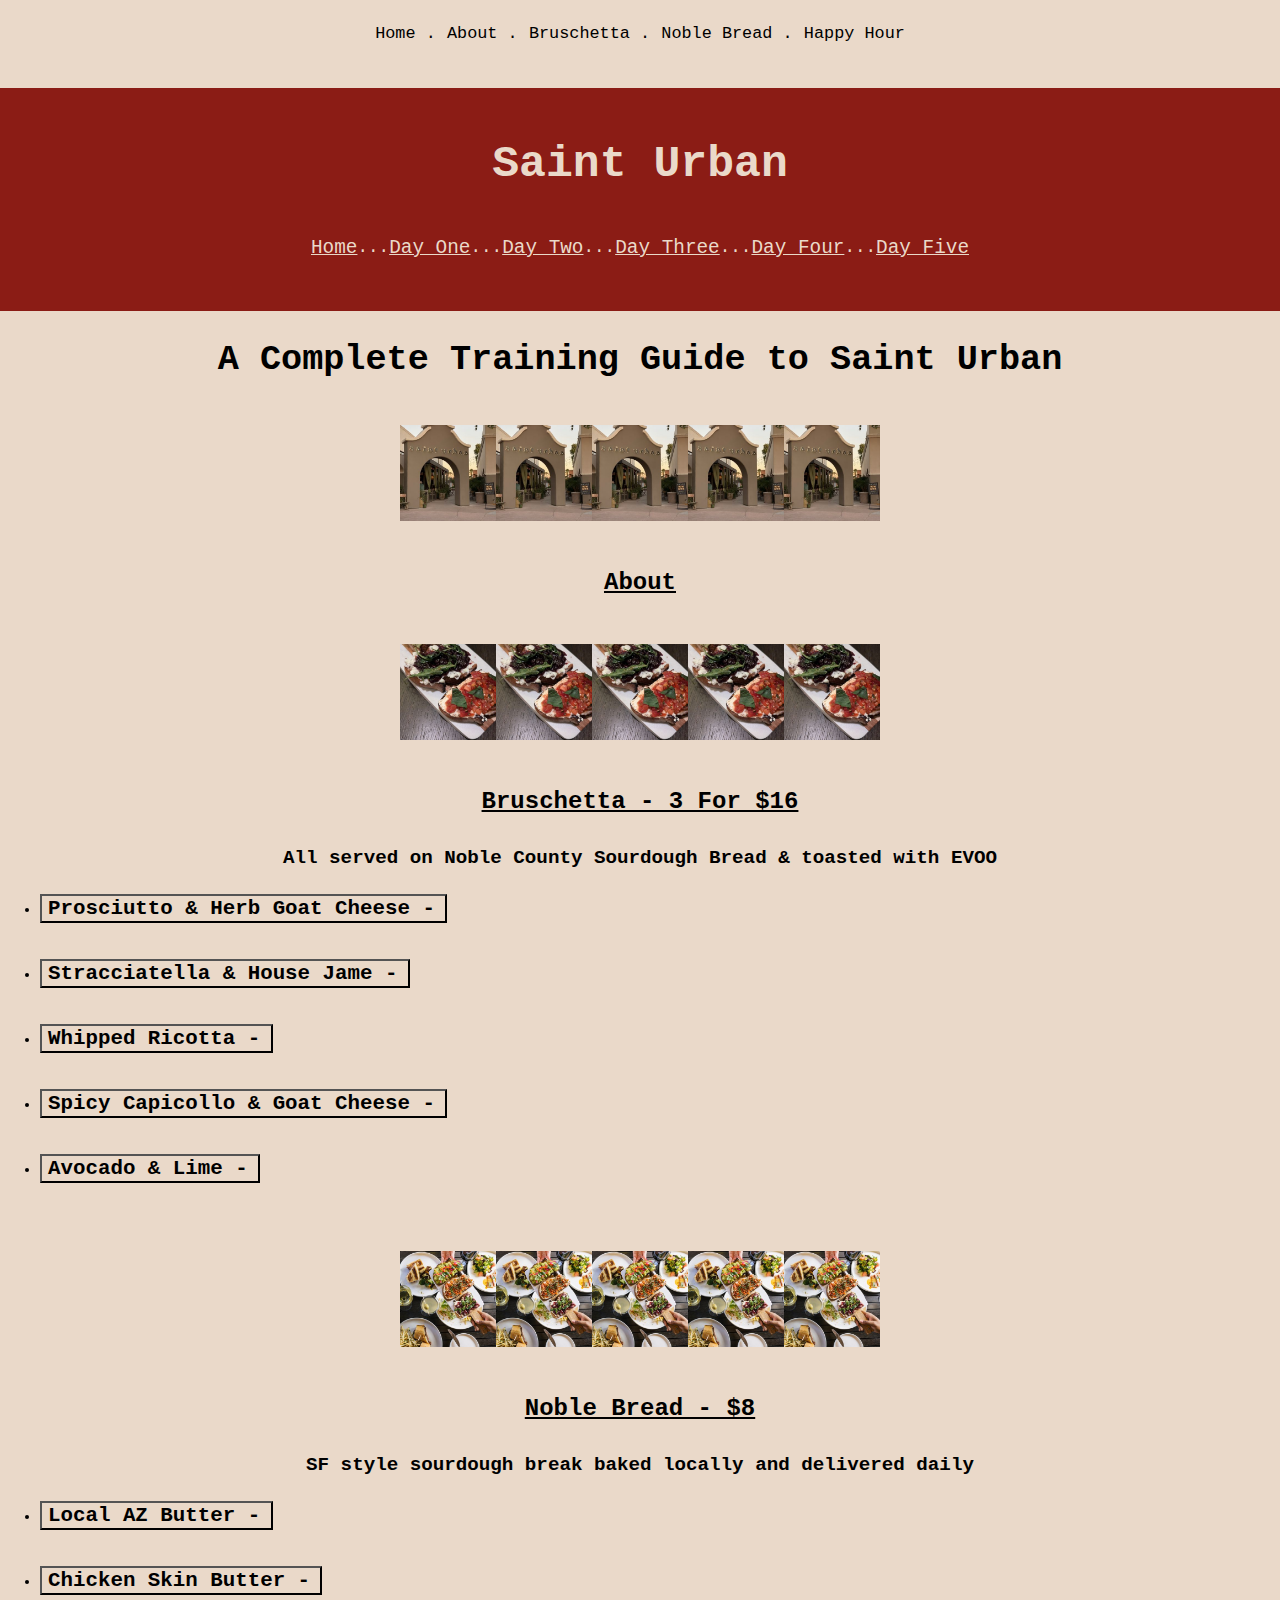
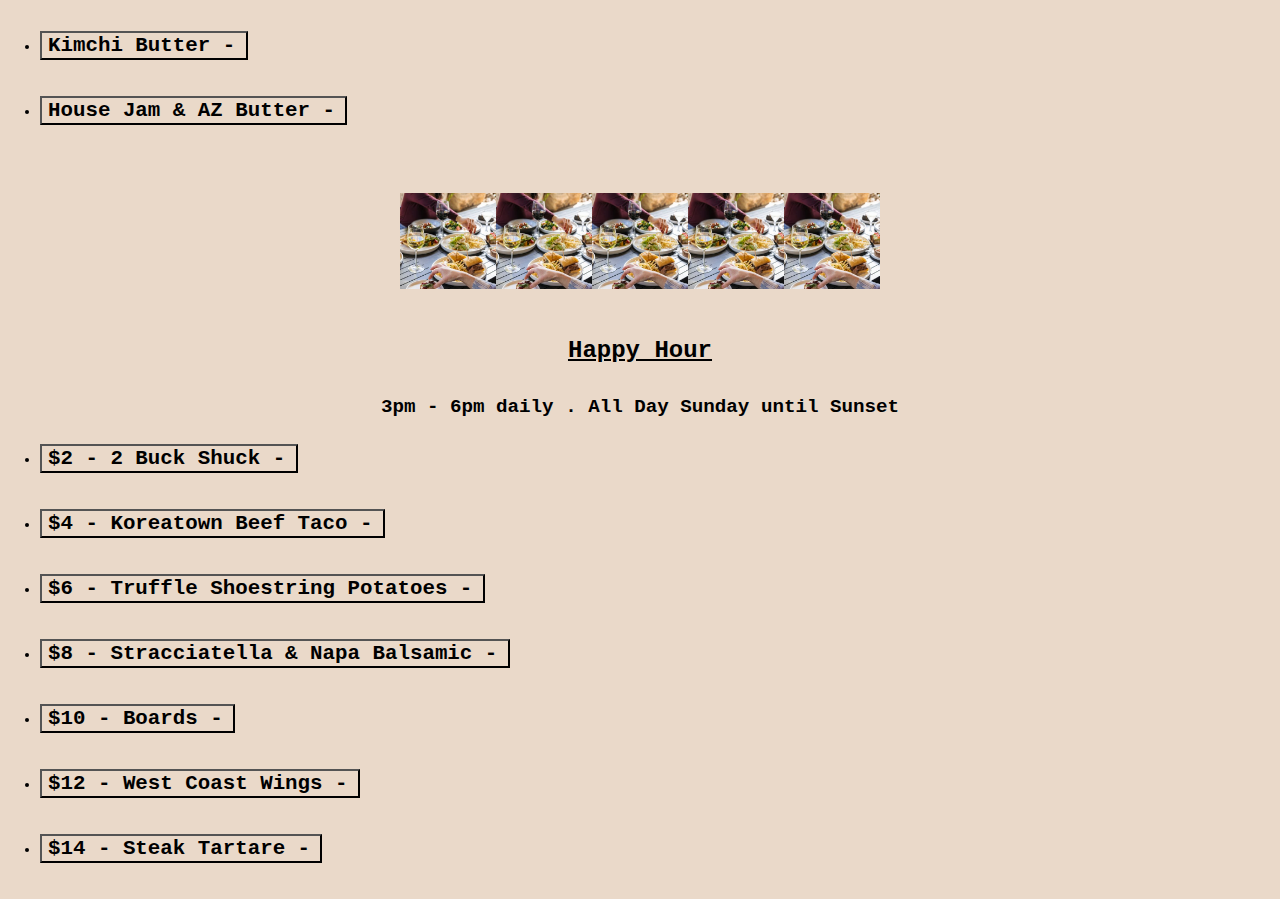
==== index.html @ 7152aa98 "(:" ====
<!DOCTYPE html>
<html lang="en">
  <head>
    <meta charset="utf-8">
    <meta name="viewport" content="width=device-width, initial-scale=1.0">
    <link rel="stylesheet" href="styles.css">
    <link rel="images" href="images/Outside.jpg">
    <title>Saint Urban</title>
  </head>
  <body style="position: absolute; top: 0; left: 0; right: 0; bottom: 0; padding: 0; margin: 0; background-color: #EAD9C9;">
    <nav id="links">
      <h3>
      <a class="link" href="#header">Home . </a>
      <a class="link" href="#about-container">About . </a>
      <a class="link" href="#bruschetta-container">Bruschetta . </a>
      <a class="link" href="#bread-container">Noble Bread . </a>
      <a class="link" href="#happyhour-container">Happy Hour</a>
    </h3>
    </nav>
    <header id="header">
      <h1>Saint Urban</h1><br>
      <nav id="navbar">
        <a href="index.html">Home </a>   ...   <a href="DayOne.html">Day One</a>   ...   <a href="DayTwo.html">Day Two</a>   ...   <a href="DayThree.html">Day Three</a>   ...   <a href="DayFour.html">Day Four</a>   ...   <a href="DayFive.html">Day Five</a>
      </nav>
    </header>
    <main>
      <h2>A Complete Training Guide to Saint Urban</h2>
      <div class="material-container">
          <div class="section-container" id="about-container">
            <div class="img-container"><img src="images/Outside.jpg"><img src="images/Outside.jpg"><img src="images/Outside.jpg"><img src="images/Outside.jpg"><img src="images/Outside.jpg"></div>
            <h4>About</h4>
            
            </div>
            <div class="section-container" id="bruschetta-container">
            <div class="img-container"><img src="images/food7.jpg"><img src="images/food7.jpg"><img src="images/food7.jpg"><img src="images/food7.jpg"><img src="images/food7.jpg"></div>
              <h4>Bruschetta - 3 For $16</h4>
            <h4 id="h4-description">All served on Noble County Sourdough Bread & toasted with EVOO</h4>
              <ul>
                <li><button class="title">Prosciutto & Herb Goat Cheese - </button><br><br><div style="display: none" class="description"><em>Peppadew Pepper Topper . EVOO . Sea Salt</em></div></li><br>
                <li><button class="title">Stracciatella & House Jame - </button><br><br><div style="display: none" class="description"><em>West Coast Vin Dressed Arugula . Sea Salt</em></div></li><br>
                <li><button class="title">Whipped Ricotta - </button><br><br><div style="display: none" class="description"><em>Macerated Tomatoes . Torn Basil . Evoo . Sea Salt . Pepper</em></div></li><br>
                <li><button class="title">Spicy Capicollo & Goat Cheese - </button><br><br><div style="display: none" class="description"><em>Marinated Olives . Pickled Red Bell Peppers, Carrots, Celery, Cauliflower & Fresno Peppers</em></div></li><br>
                <li><button class="title">Avocado & Lime - </button></button><br><br><div style="display: none" class="description"><em>Garlic Aioli . Pickled Red Onion . Cilantro . Fresno Peppers</em></div></li><br>
              </ul>
              </div>
            <div class="section-container" id="bread-container">
            <div class="img-container"><img src="images/food6.jpg"><img src="images/food6.jpg"><img src="images/food6.jpg"><img src="images/food6.jpg"><img src="images/food6.jpg"></div>
              <h4>Noble Bread - $8</h4>
            <h4 id="h4-description">SF style sourdough break baked locally and delivered daily</h4>
              <ul>
                <li><button class="title">Local AZ Butter - </button><br><br><div style="display: none" class="description"><em>Shamrock Farms Butter</em></div></li><br>
                <li><button class="title">Chicken Skin Butter - </button><br><br><div style="display: none" class="description"><em>Crispy Chicken Skin . Chicken Base . AZ Butter</em></div></li><br>
                <li><button class="title">Kimchi Butter - </button><br><br><div style="display: none" class="description"><em>Fermented Cabbage . AZ Butter</em></div></li><br>
                <li><button class="title">House Jam & AZ Butter - </button><br><br><div style="display: none" class="description"><em>Tart Cherry & Napa Balsamic Jam</em></div></li><br>
              </ul>
              </div>
            <div class="section-container" id="happyhour-container">
            <div class="img-container"><img src="images/food2.jpg"><img src="images/food2.jpg"><img src="images/food2.jpg"><img src="images/food2.jpg"><img src="images/food2.jpg"></div>
              <h4>Happy Hour</h4>
            <h4 id="h4-description">3pm - 6pm daily . All Day Sunday until Sunset</h4>
              <ul>
                <li><button class="title">$2 - 2 Buck Shuck - </button><br><br><div style="display: none" class="description"><em>West coast varietals served with horseradish cocktail sauce</em></div></li><br>
                <li><button class="title">$4 - Koreatown Beef Taco - </button><br><br><div style="display: none" class="description"><em>1 crispy shell taco filled with beef short rib, kimchi, chili-garlic aioli, scallions & sesame seeds</em></div></li><br>
                <li><button class="title">$6 - Truffle Shoestring Potatoes - </button><br><br><div style="display: none" class="description"><em>Crispy shoestring french fries tossed in truffle oil and pecorino, garnished with chives</em></div></li><br>
                <li><button class="title">$8 - Stracciatella & Napa Balsamic - </button><br><br><div style="display: none" class="description"><em>Soft, stringy cheese made from fresh mozzarlla surrounded by blistered and macerated tomatoes and toast points</em></div></li><br>
                <li><button class="title">$10 - Boards - </button><br><br><div style="display: none" class="description"><em>Select charcuterie & cheese or bruschetta</em></div></li><br>
                <li><button class="title">$12 - West Coast Wings - </button><br><br><div style="display: none" class="description"><em>1.5 lbs of paddles and drums, baked & fried, tossed in kimchi butter & vinegar, garnished with honey & chives</em></div></li><br>
                <li><button class="title">$14 - Steak Tartare - </button><br><br><div style="display: none" class="description"><em>Diced filet mignon mixed with worcestershire, dijon & shallots, topped with raw egg yolk, served with house relish & toast points</em></div></li><br>
              </ul> 
            </div>
          </div>
      </div>
    </main>

  </body>
  <script src="script.js"></script>
</html>
---- styles.css ----
:root {
  --beige: #EAD9C9;
  --maroon: #8B1C15;
  --forest: #6C8C6E;
}

* {
  scroll-behavior: smooth;
  font-family: courier new;
  cursor: default;
  background-color: var(--beige);
}

header {
  padding-top: 6.8em;
}

img {
  height: 6em;
}

.img-container {
  width: auto;
  align-items: center;
  justify-content: center;
  display: flex;
  flex-wrap: wrap;
  margin: 0 auto;
  padding-top: 1em;
  padding-bottom: 1em;
}

header,
h1 {
  display: flex;
  justify-content: center;
  align-items: center;
  text-align: center;
  flex-wrap: wrap;
  flex-direction: column;
  background-color: var(--maroon);
  color: var(--beige);
}

#navbar, a {
  padding-bottom: 1.4em;
  display: flex;
  justify-content: center;
  text-align: center;
  flex-wrap: wrap;
  background-color: var(--maroon);
  color: var(--beige);
  font-size: 1.1em;
}

h1 {
  font-size: 2.8em;
  font-weight: bolder;
}

h2 {
  font-weight: bolder;
  font-size: 2.2em;
  text-align: center;
}

#links {
  display: flex;
  justify-content: center;
  align-items: center;
  text-align: center;
  position: fixed;
  width: 100%;
  padding-top: 0.2em;
  padding-bottom: 0.2em;
}

#links a {
  display: inline-flex;
  justify-content: center;
  align-items: center;
  flex-wrap: wrap;
  background-color: var(--beige);
  color: black;
  font-size: 0.9em;
  width: fit-content;
  text-decoration: none;
  font-weight: lighter;
}

h4 {
  text-decoration: underline;
  text-align: center;
  font-size: 1.5em;
}

#h4-description {
  text-decoration: none;
  font-size: 1.2em;
}

h5 {
  font-size: 1.4em;
  text-indent: 1em;
}

button {
  font-size: 1.3em;
  font-weight: bold;
  padding-right: 0.5em;
}

.description {
  font-size: 1.1em;
  font-weight: bold;
  
}




















/* 
#picture {
  width: 15em;
  max-width: 100%;
  height: auto;
  border-radius: 50%;
  margin-right: 3em;
  margin-left: 3em;
  left: 0;
  display: block;
  padding-top: 7em;
  padding-bottom: 1em;
}

@media (max-width: 1200px) {
  #picture {
    width: 12em;
    margin-right: 2em;
    margin-left: 2em;
    margin-top: 5em;
  }
}

@media (max-width: 800px) {
  #picture {
    width: 75%;
    height: auto;
    border-radius: 10px;
    margin-right: 1.8em;
    margin-left: 1.8em;
    
  }

  #profile-picture {
    display: flex;
    align-items: center;
    justify-content: center;
    text-align: center;
    flex-direction: column;
}
}

@media (max-width: 600px) {
  #profile-picture {
    width: 75%;
    height: auto;
    display: flex; 
    align-items: center;
    justify-content: center;
    text-align: center;
    flex-direction: column;
  }
 */
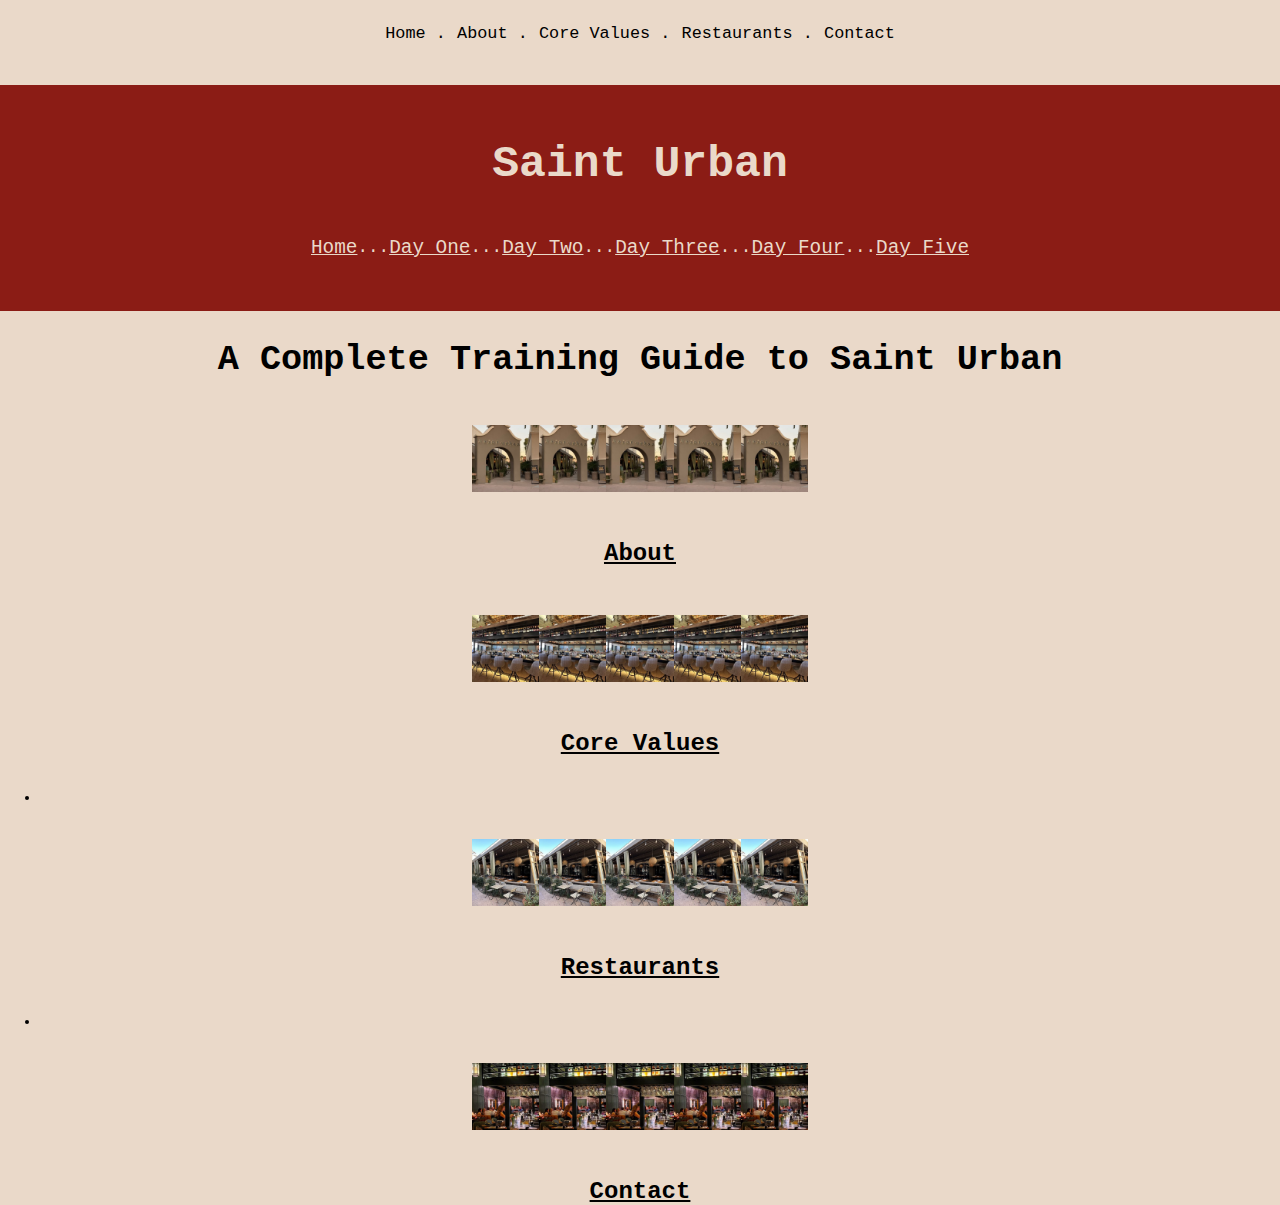
==== commit 5cfd0f75: "1/26 done for the nighttt" ====
--- a/index.html
+++ b/index.html
@@ -4,7 +4,6 @@
     <meta charset="utf-8">
     <meta name="viewport" content="width=device-width, initial-scale=1.0">
     <link rel="stylesheet" href="styles.css">
-    <link rel="images" href="images/Outside.jpg">
     <title>Saint Urban</title>
   </head>
   <body style="position: absolute; top: 0; left: 0; right: 0; bottom: 0; padding: 0; margin: 0; background-color: #EAD9C9;">
@@ -12,9 +11,9 @@
       <h3>
       <a class="link" href="#header">Home . </a>
       <a class="link" href="#about-container">About . </a>
-      <a class="link" href="#bruschetta-container">Bruschetta . </a>
-      <a class="link" href="#bread-container">Noble Bread . </a>
-      <a class="link" href="#happyhour-container">Happy Hour</a>
+      <a class="link" href="#values-container">Core Values . </a>
+      <a class="link" href="#restaurants-container">Restaurants . </a>
+      <a class="link" href="#contact-container">Contact</a>
     </h3>
     </nav>
     <header id="header">
@@ -31,42 +30,27 @@
             <h4>About</h4>
             
             </div>
-            <div class="section-container" id="bruschetta-container">
-            <div class="img-container"><img src="images/food7.jpg"><img src="images/food7.jpg"><img src="images/food7.jpg"><img src="images/food7.jpg"><img src="images/food7.jpg"></div>
-              <h4>Bruschetta - 3 For $16</h4>
-            <h4 id="h4-description">All served on Noble County Sourdough Bread & toasted with EVOO</h4>
+            <div class="section-container" id="values-container">
+            <div class="img-container"><img src="images/inside3.jpg"><img src="images/inside3.jpg"><img src="images/inside3.jpg"><img src="images/inside3.jpg"><img src="images/inside3.jpg"></div>
+              <h4>Core Values</h4>
               <ul>
-                <li><button class="title">Prosciutto & Herb Goat Cheese - </button><br><br><div style="display: none" class="description"><em>Peppadew Pepper Topper . EVOO . Sea Salt</em></div></li><br>
-                <li><button class="title">Stracciatella & House Jame - </button><br><br><div style="display: none" class="description"><em>West Coast Vin Dressed Arugula . Sea Salt</em></div></li><br>
-                <li><button class="title">Whipped Ricotta - </button><br><br><div style="display: none" class="description"><em>Macerated Tomatoes . Torn Basil . Evoo . Sea Salt . Pepper</em></div></li><br>
-                <li><button class="title">Spicy Capicollo & Goat Cheese - </button><br><br><div style="display: none" class="description"><em>Marinated Olives . Pickled Red Bell Peppers, Carrots, Celery, Cauliflower & Fresno Peppers</em></div></li><br>
-                <li><button class="title">Avocado & Lime - </button></button><br><br><div style="display: none" class="description"><em>Garlic Aioli . Pickled Red Onion . Cilantro . Fresno Peppers</em></div></li><br>
+                <li></li>
               </ul>
               </div>
-            <div class="section-container" id="bread-container">
-            <div class="img-container"><img src="images/food6.jpg"><img src="images/food6.jpg"><img src="images/food6.jpg"><img src="images/food6.jpg"><img src="images/food6.jpg"></div>
-              <h4>Noble Bread - $8</h4>
-            <h4 id="h4-description">SF style sourdough break baked locally and delivered daily</h4>
-              <ul>
-                <li><button class="title">Local AZ Butter - </button><br><br><div style="display: none" class="description"><em>Shamrock Farms Butter</em></div></li><br>
-                <li><button class="title">Chicken Skin Butter - </button><br><br><div style="display: none" class="description"><em>Crispy Chicken Skin . Chicken Base . AZ Butter</em></div></li><br>
-                <li><button class="title">Kimchi Butter - </button><br><br><div style="display: none" class="description"><em>Fermented Cabbage . AZ Butter</em></div></li><br>
-                <li><button class="title">House Jam & AZ Butter - </button><br><br><div style="display: none" class="description"><em>Tart Cherry & Napa Balsamic Jam</em></div></li><br>
-              </ul>
+            <div class="section-container" id="restaurants-container">
+            <div class="img-container"><img src="images/outside2.jpg"><img src="images/outside2.jpg"><img src="images/outside2.jpg"><img src="images/outside2.jpg"><img src="images/outside2.jpg"></div>
+              <h4>Restaurants</h4>
+                <ul>
+                  <li></li>
+                  
+                </ul>
               </div>
-            <div class="section-container" id="happyhour-container">
-            <div class="img-container"><img src="images/food2.jpg"><img src="images/food2.jpg"><img src="images/food2.jpg"><img src="images/food2.jpg"><img src="images/food2.jpg"></div>
-              <h4>Happy Hour</h4>
-            <h4 id="h4-description">3pm - 6pm daily . All Day Sunday until Sunset</h4>
-              <ul>
-                <li><button class="title">$2 - 2 Buck Shuck - </button><br><br><div style="display: none" class="description"><em>West coast varietals served with horseradish cocktail sauce</em></div></li><br>
-                <li><button class="title">$4 - Koreatown Beef Taco - </button><br><br><div style="display: none" class="description"><em>1 crispy shell taco filled with beef short rib, kimchi, chili-garlic aioli, scallions & sesame seeds</em></div></li><br>
-                <li><button class="title">$6 - Truffle Shoestring Potatoes - </button><br><br><div style="display: none" class="description"><em>Crispy shoestring french fries tossed in truffle oil and pecorino, garnished with chives</em></div></li><br>
-                <li><button class="title">$8 - Stracciatella & Napa Balsamic - </button><br><br><div style="display: none" class="description"><em>Soft, stringy cheese made from fresh mozzarlla surrounded by blistered and macerated tomatoes and toast points</em></div></li><br>
-                <li><button class="title">$10 - Boards - </button><br><br><div style="display: none" class="description"><em>Select charcuterie & cheese or bruschetta</em></div></li><br>
-                <li><button class="title">$12 - West Coast Wings - </button><br><br><div style="display: none" class="description"><em>1.5 lbs of paddles and drums, baked & fried, tossed in kimchi butter & vinegar, garnished with honey & chives</em></div></li><br>
-                <li><button class="title">$14 - Steak Tartare - </button><br><br><div style="display: none" class="description"><em>Diced filet mignon mixed with worcestershire, dijon & shallots, topped with raw egg yolk, served with house relish & toast points</em></div></li><br>
-              </ul> 
+            <div class="section-container" id="contact-container">
+            <div class="img-container"><img src="images/inside2.jpg"><img src="images/inside2.jpg"><img src="images/inside2.jpg"><img src="images/inside2.jpg"><img src="images/inside2.jpg"></div>
+              <h4>Contact</h4>
+                <address>
+
+                </address>
             </div>
           </div>
       </div>
--- a/styles.css
+++ b/styles.css
@@ -6,7 +6,7 @@
 
 * {
   scroll-behavior: smooth;
-  font-family: courier new;
+  font-family: "Courier New", Courier, monospace;
   cursor: default;
   background-color: var(--beige);
 }
@@ -17,6 +17,13 @@
 
 img {
   height: 6em;
+}
+
+a:hover,
+button:hover,
+#links a:hover {
+  cursor: pointer;
+  color: var(--forest);
 }
 
 .img-container {
@@ -72,7 +79,7 @@
   position: fixed;
   width: 100%;
   padding-top: 0.2em;
-  padding-bottom: 0.2em;
+  padding-bottom: -0.2em;
 }
 
 #links a {
@@ -81,11 +88,11 @@
   align-items: center;
   flex-wrap: wrap;
   background-color: var(--beige);
-  color: black;
   font-size: 0.9em;
   width: fit-content;
   text-decoration: none;
   font-weight: lighter;
+  color: black;
 }
 
 h4 {
@@ -112,79 +119,25 @@
 
 .description {
   font-size: 1.1em;
-  font-weight: bold;
-  
+  font-weight: bold;  
 }
 
 
-
-
-
-
-
-
-
-
-
-
-
-
-
-
-
-
-
-
-/* 
-#picture {
-  width: 15em;
-  max-width: 100%;
-  height: auto;
-  border-radius: 50%;
-  margin-right: 3em;
-  margin-left: 3em;
-  left: 0;
-  display: block;
-  padding-top: 7em;
-  padding-bottom: 1em;
-}
-
-@media (max-width: 1200px) {
-  #picture {
-    width: 12em;
-    margin-right: 2em;
-    margin-left: 2em;
-    margin-top: 5em;
+@media (max-width: 1600px) {
+  img {
+    height: 4.2em;
   }
 }
 
-@media (max-width: 800px) {
-  #picture {
-    width: 75%;
-    height: auto;
-    border-radius: 10px;
-    margin-right: 1.8em;
-    margin-left: 1.8em;
+@media (max-width: 700px) {
+  img {
+    height: 6em;
     
   }
-
-  #profile-picture {
-    display: flex;
-    align-items: center;
-    justify-content: center;
-    text-align: center;
-    flex-direction: column;
-}
 }
 
 @media (max-width: 600px) {
-  #profile-picture {
-    width: 75%;
-    height: auto;
-    display: flex; 
-    align-items: center;
-    justify-content: center;
-    text-align: center;
-    flex-direction: column;
-  }
- */+  img {
+    height: 4em;
+  } 
+}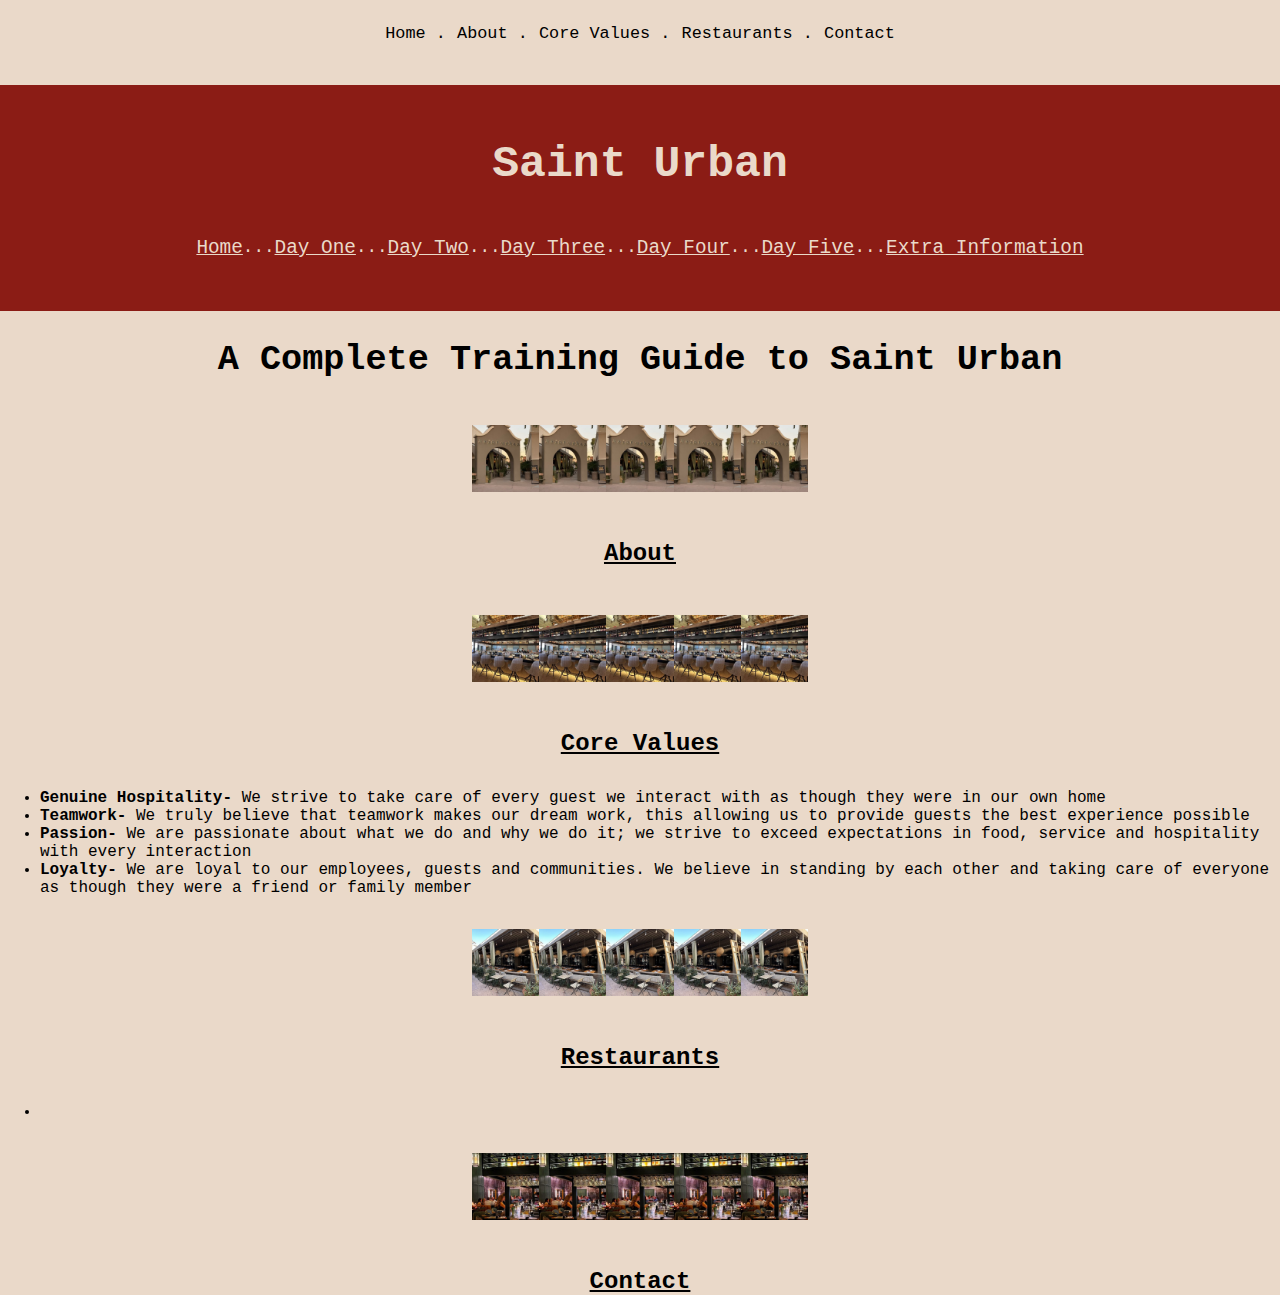
==== commit 204197ad: "day 5 info added" ====
--- a/index.html
+++ b/index.html
@@ -19,7 +19,7 @@
     <header id="header">
       <h1>Saint Urban</h1><br>
       <nav id="navbar">
-        <a href="index.html">Home </a>   ...   <a href="DayOne.html">Day One</a>   ...   <a href="DayTwo.html">Day Two</a>   ...   <a href="DayThree.html">Day Three</a>   ...   <a href="DayFour.html">Day Four</a>   ...   <a href="DayFive.html">Day Five</a>
+        <a href="index.html">Home </a>   ...   <a href="DayOne.html">Day One</a>   ...   <a href="DayTwo.html">Day Two</a>   ...   <a href="DayThree.html">Day Three</a>   ...   <a href="DayFour.html">Day Four</a>   ...   <a href="DayFive.html">Day Five</a>   ...   <a href="ExtraInformation.html">Extra Information</a>
       </nav>
     </header>
     <main>
@@ -34,7 +34,10 @@
             <div class="img-container"><img src="images/inside3.jpg"><img src="images/inside3.jpg"><img src="images/inside3.jpg"><img src="images/inside3.jpg"><img src="images/inside3.jpg"></div>
               <h4>Core Values</h4>
               <ul>
-                <li></li>
+                <li><strong>Genuine Hospitality- </strong>We strive to take care of every guest we interact with as though they were in our own home</li>
+                <li><strong>Teamwork- </strong>We truly believe that teamwork makes our dream work, this allowing us to provide guests the best experience possible</li>
+                <li><strong>Passion- </strong>We are passionate about what we do and why we do it; we strive to exceed expectations in food, service and hospitality with every interaction</li>
+                <li><strong>Loyalty- </strong>We are loyal to our employees, guests and communities. We believe in standing by each other and taking care of everyone as though they were a friend or family member</li>
               </ul>
               </div>
             <div class="section-container" id="restaurants-container">
--- a/styles.css
+++ b/styles.css
@@ -104,6 +104,30 @@
 #h4-description {
   text-decoration: none;
   font-size: 1.2em;
+  align-items: center;
+  display: flex;
+  text-align: center;
+  
+}
+
+#h4-button-description {
+  align-items: center;
+  text-align: center;
+}
+
+#no-button:hover {
+  color: black;
+  cursor: default;
+}
+
+#h4-button {
+  text-align: center;
+  align-items: center;
+  display: flex;
+  font-size: 1.5em;
+  border: var(--forest) solid 1.5px;
+  text-decoration: underline;
+  margin: auto auto;
 }
 
 h5 {
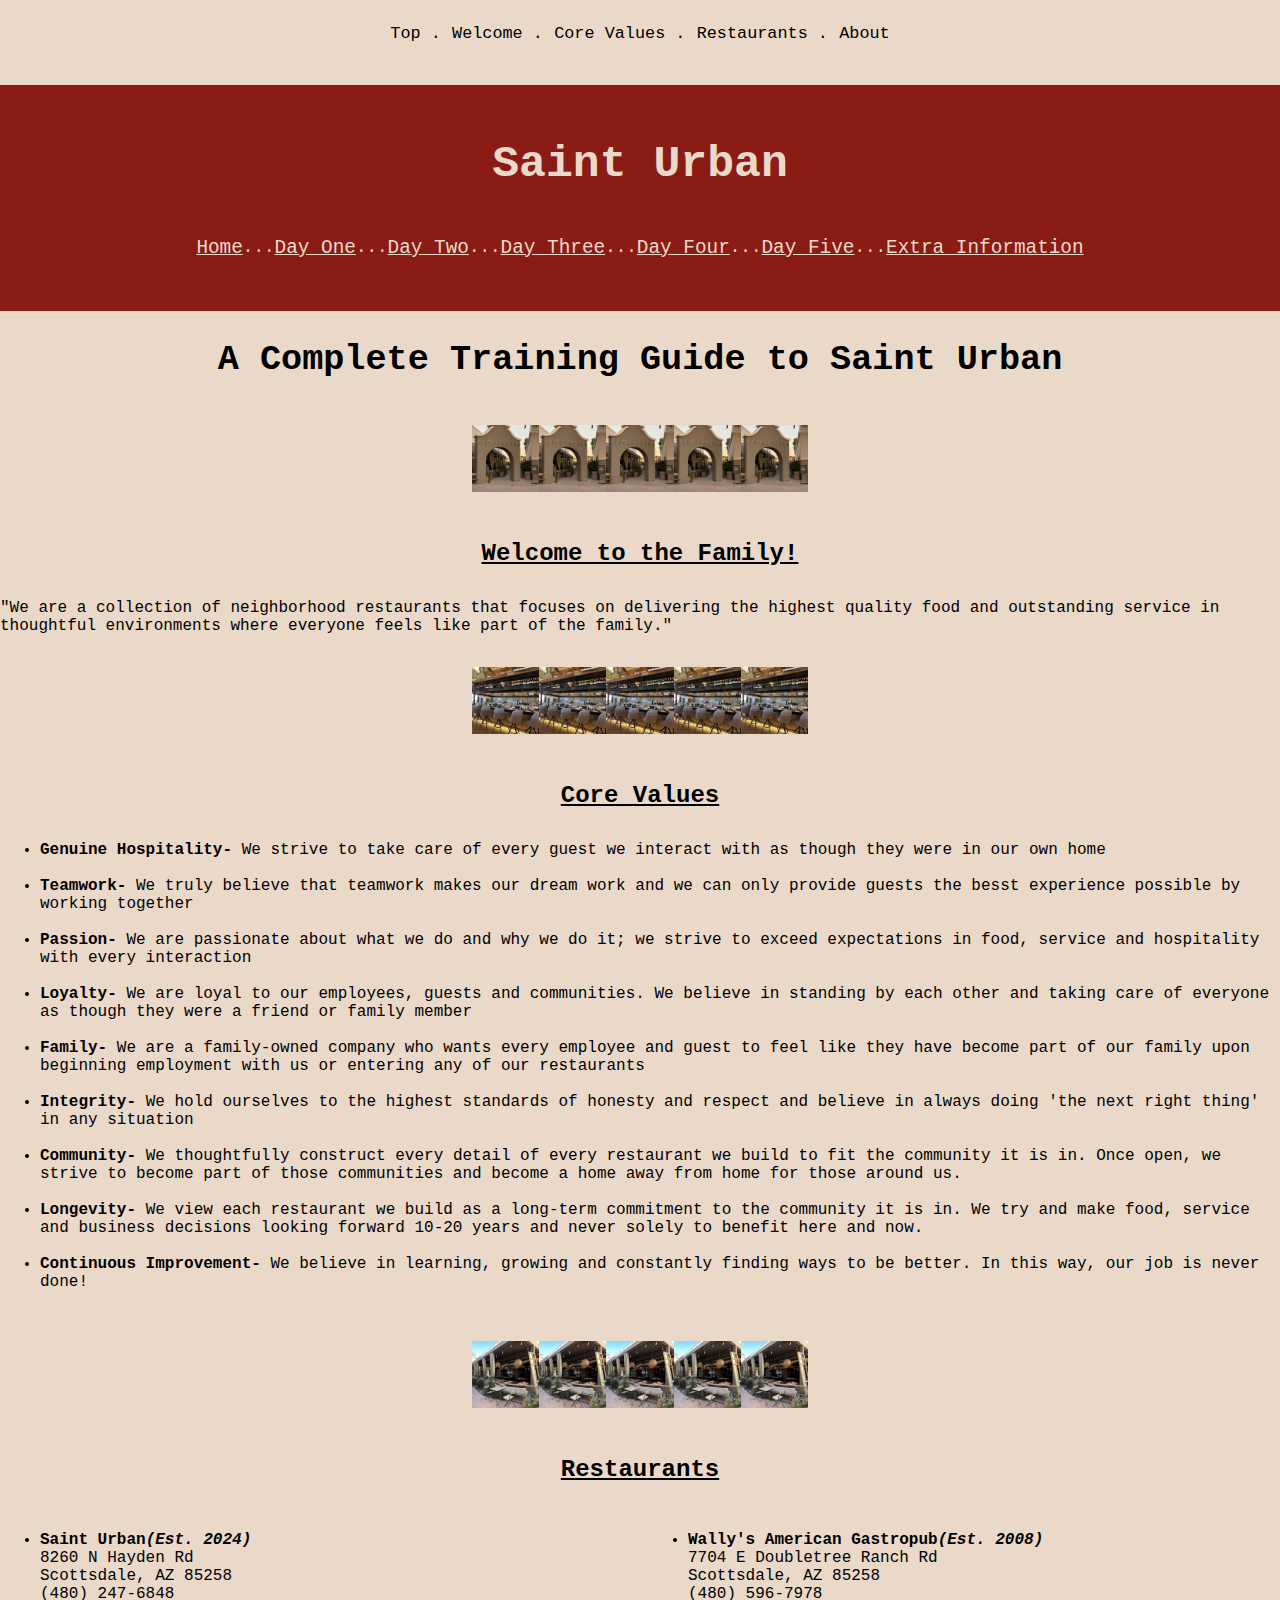
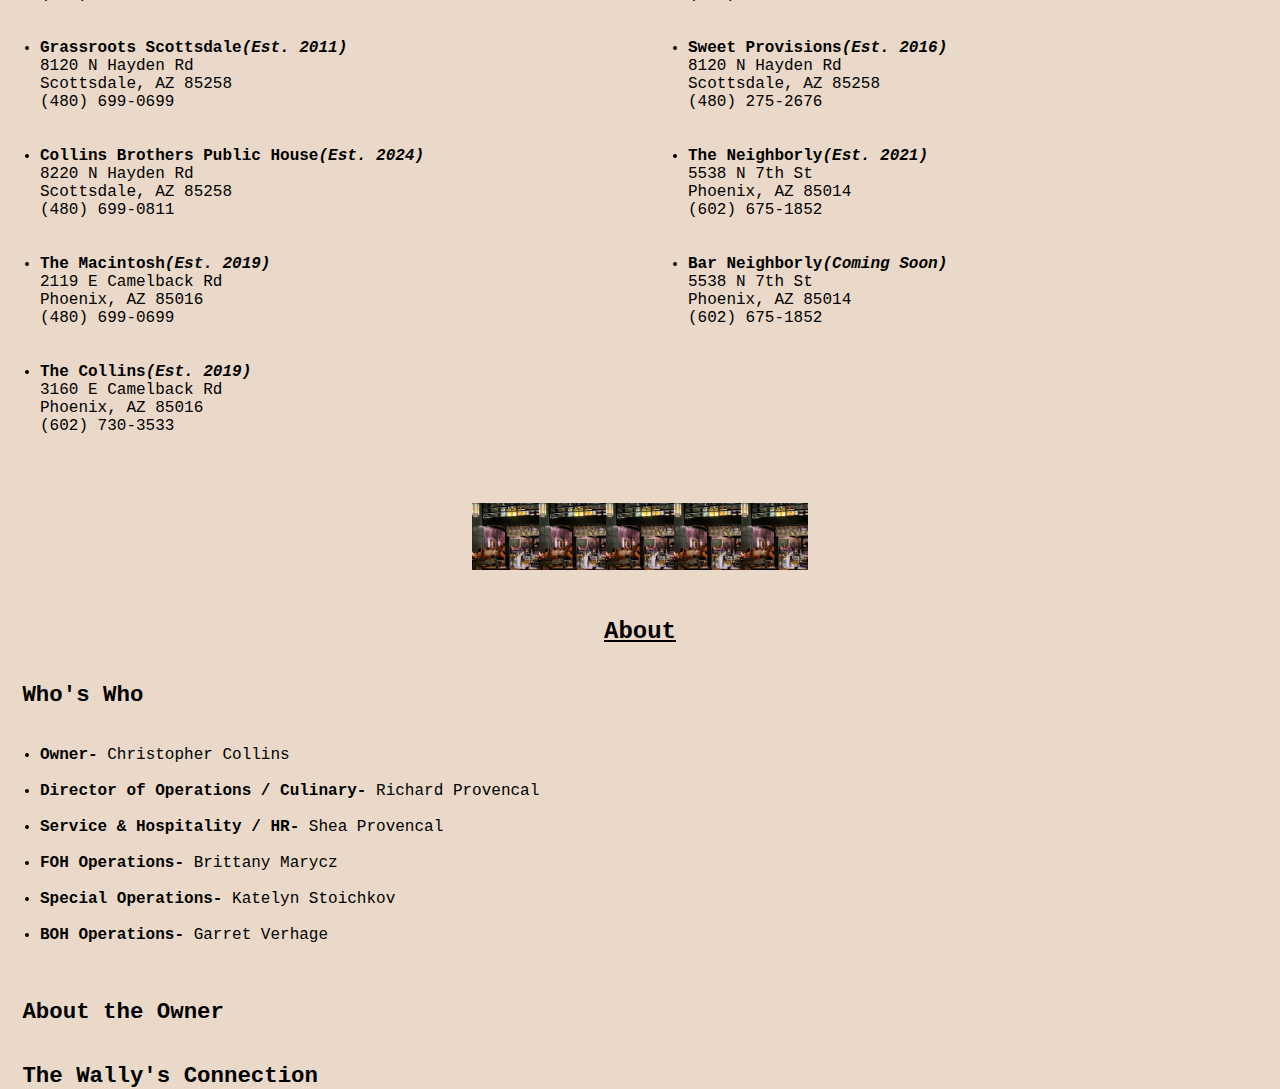
==== commit a3262c9d: "updated" ====
--- a/index.html
+++ b/index.html
@@ -9,11 +9,11 @@
   <body style="position: absolute; top: 0; left: 0; right: 0; bottom: 0; padding: 0; margin: 0; background-color: #EAD9C9;">
     <nav id="links">
       <h3>
-      <a class="link" href="#header">Home . </a>
-      <a class="link" href="#about-container">About . </a>
+      <a class="link" href="#header">Top . </a>
+      <a class="link" href="#welcome-container">Welcome . </a>
       <a class="link" href="#values-container">Core Values . </a>
       <a class="link" href="#restaurants-container">Restaurants . </a>
-      <a class="link" href="#contact-container">Contact</a>
+      <a class="link" href="#about-container">About</a>
     </h3>
     </nav>
     <header id="header">
@@ -25,35 +25,97 @@
     <main>
       <h2>A Complete Training Guide to Saint Urban</h2>
       <div class="material-container">
-          <div class="section-container" id="about-container">
+          <div class="section-container" id="welcome-container">
             <div class="img-container"><img src="images/Outside.jpg"><img src="images/Outside.jpg"><img src="images/Outside.jpg"><img src="images/Outside.jpg"><img src="images/Outside.jpg"></div>
-            <h4>About</h4>
-            
+            <h4>Welcome to the Family!</h4>
+            <p id="about">"We are a collection of neighborhood restaurants that focuses on delivering the highest quality food and outstanding service in thoughtful environments where everyone feels like part of the family."</p>
             </div>
             <div class="section-container" id="values-container">
             <div class="img-container"><img src="images/inside3.jpg"><img src="images/inside3.jpg"><img src="images/inside3.jpg"><img src="images/inside3.jpg"><img src="images/inside3.jpg"></div>
               <h4>Core Values</h4>
               <ul>
-                <li><strong>Genuine Hospitality- </strong>We strive to take care of every guest we interact with as though they were in our own home</li>
-                <li><strong>Teamwork- </strong>We truly believe that teamwork makes our dream work, this allowing us to provide guests the best experience possible</li>
-                <li><strong>Passion- </strong>We are passionate about what we do and why we do it; we strive to exceed expectations in food, service and hospitality with every interaction</li>
-                <li><strong>Loyalty- </strong>We are loyal to our employees, guests and communities. We believe in standing by each other and taking care of everyone as though they were a friend or family member</li>
+                <li><strong>Genuine Hospitality- </strong>We strive to take care of every guest we interact with as though they were in our own home</li><br>
+                <li><strong>Teamwork- </strong>We truly believe that teamwork makes our dream work and we can only provide guests the besst experience possible by working together</li><br>
+                <li><strong>Passion- </strong>We are passionate about what we do and why we do it; we strive to exceed expectations in food, service and hospitality with every interaction</li><br>
+                <li><strong>Loyalty- </strong>We are loyal to our employees, guests and communities. We believe in standing by each other and taking care of everyone as though they were a friend or family member</li><br>
+                <li><strong>Family- </strong>We are a family-owned company who wants every employee and guest to feel like they have become part of our family upon beginning employment with us or entering any of our restaurants</li><br>
+                <li><strong>Integrity- </strong>We hold ourselves to the highest standards of honesty and respect and believe in always doing 'the next right thing' in any situation</li><br>
+                <li><strong>Community- </strong>We thoughtfully construct every detail of every restaurant we build to fit the community it is in. Once open, we strive to become part of those communities and become a home away from home for those around us.</li><br>
+                <li><strong>Longevity- </strong>We view each restaurant we build as a long-term commitment to the community it is in. We try and make food, service and business decisions looking forward 10-20 years and never solely to benefit here and now.</li><br>
+                <li><strong>Continuous Improvement- </strong>We believe in learning, growing and constantly finding ways to be better. In this way, our job is never done!</li><br>
               </ul>
               </div>
             <div class="section-container" id="restaurants-container">
             <div class="img-container"><img src="images/outside2.jpg"><img src="images/outside2.jpg"><img src="images/outside2.jpg"><img src="images/outside2.jpg"><img src="images/outside2.jpg"></div>
-              <h4>Restaurants</h4>
+            <h4>Restaurants</h4>  
+            <div class="columns">
                 <ul>
-                  <li></li>
-                  
+                  <li><strong>Saint Urban<em>(Est. 2024)</em></strong><br>
+                    8260 N Hayden Rd<br>
+                    Scottsdale, AZ 85258<br>
+                    (480) 247-6848
+                  </li><br><br>
+                  <li><strong>Grassroots Scottsdale<em>(Est. 2011)</em></strong><br>
+                    8120 N Hayden Rd<br>
+                    Scottsdale, AZ 85258<br>
+                    (480) 699-0699
+                  </li><br><br>
+                  <li><strong>Collins Brothers Public House<em>(Est. 2024)</em></strong><br>
+                    8220 N Hayden Rd<br>
+                    Scottsdale, AZ 85258<br>
+                    (480) 699-0811
+                  </li><br><br>
+                  <li><strong>The Macintosh<em>(Est. 2019)</em></strong><br>
+                    2119 E Camelback Rd<br>
+                    Phoenix, AZ 85016<br>
+                    (480) 699-0699
+                  </li><br><br>
+                  <li><strong>The Collins<em>(Est. 2019)</em></strong><br>
+                    3160 E Camelback Rd<br>
+                    Phoenix, AZ 85016<br>
+                    (602) 730-3533
+                  </li><br><br>
+                  </ul>
+                  <ul>
+                  <li><strong>Wally's American Gastropub<em>(Est. 2008)</em></strong><br>
+                    7704 E Doubletree Ranch Rd<br>
+                    Scottsdale, AZ 85258<br>
+                    (480) 596-7978
+                  </li><br><br>
+                  <li><strong>Sweet Provisions<em>(Est. 2016)</em></strong><br>
+                    8120 N Hayden Rd<br>
+                    Scottsdale, AZ 85258<br>
+                    (480) 275-2676
+                  </li><br><br>
+                  <li><strong>The Neighborly<em>(Est. 2021)</em></strong><br>
+                    5538 N 7th St<br>
+                    Phoenix, AZ 85014<br>
+                    (602) 675-1852
+                  </li><br><br>
+                  <li><strong>Bar Neighborly<em>(Coming Soon)</em></strong><br>
+                    5538 N 7th St<br>
+                    Phoenix, AZ 85014<br>
+                    (602) 675-1852
+                  </li><br><br>
                 </ul>
+                </div>
               </div>
-            <div class="section-container" id="contact-container">
+            <div class="section-container" id="about-container">
             <div class="img-container"><img src="images/inside2.jpg"><img src="images/inside2.jpg"><img src="images/inside2.jpg"><img src="images/inside2.jpg"><img src="images/inside2.jpg"></div>
-              <h4>Contact</h4>
-                <address>
-
-                </address>
+              <h4>About</h4>
+                <h5 id="about-section">Who's Who</h5>
+                <ul>
+                <li><strong>Owner- </strong>Christopher Collins</li><br>
+                <li><strong>Director of Operations / Culinary- </strong>Richard Provencal</li><br>
+                <li><strong>Service & Hospitality / HR- </strong>Shea Provencal</li><br>
+                <li><strong>FOH Operations- </strong>Brittany Marycz</li><br>
+                <li><strong>Special Operations- </strong>Katelyn Stoichkov</li><br>
+                <li><strong>BOH Operations- </strong>Garret Verhage</li><br>
+                </ul>
+                <h5 id="about-section">About the Owner</h5>
+                <p id="about-paragraph"></p>
+                <h5 id="about-section">The Wally's Connection</h5>
+                <p id="about-paragraph"></p>
             </div>
           </div>
       </div>
--- a/styles.css
+++ b/styles.css
@@ -146,6 +146,24 @@
   font-weight: bold;  
 }
 
+.columns {
+  display: grid;
+  grid-template-columns: 1fr 1fr;
+  place-items: justify;
+  gap: 1em;
+}
+
+.three-columns {
+  display: grid;
+  grid-template-columns: 1fr 1fr 1fr;
+  place-items: justify;
+}
+
+#responsibility-container {
+  align-items: center;
+  justify-content: center;
+  margin: auto;
+}
 
 @media (max-width: 1600px) {
   img {
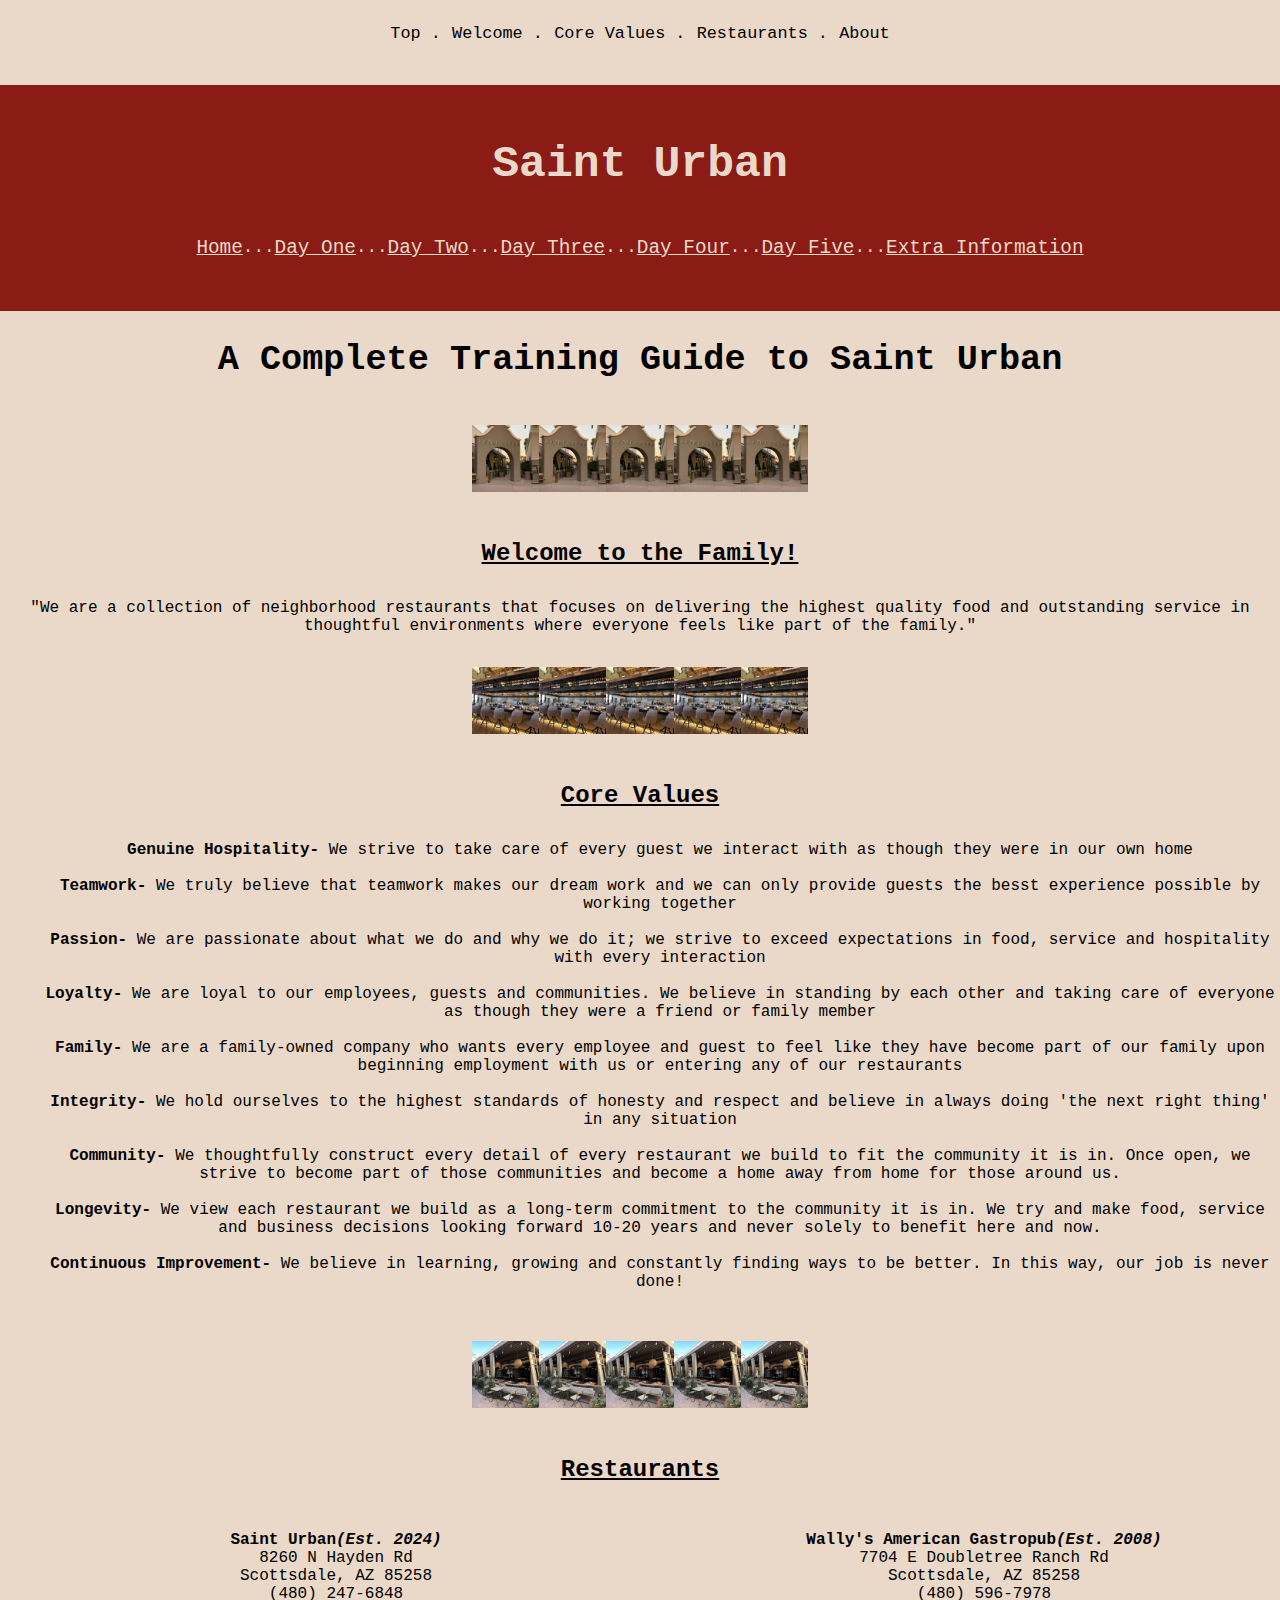
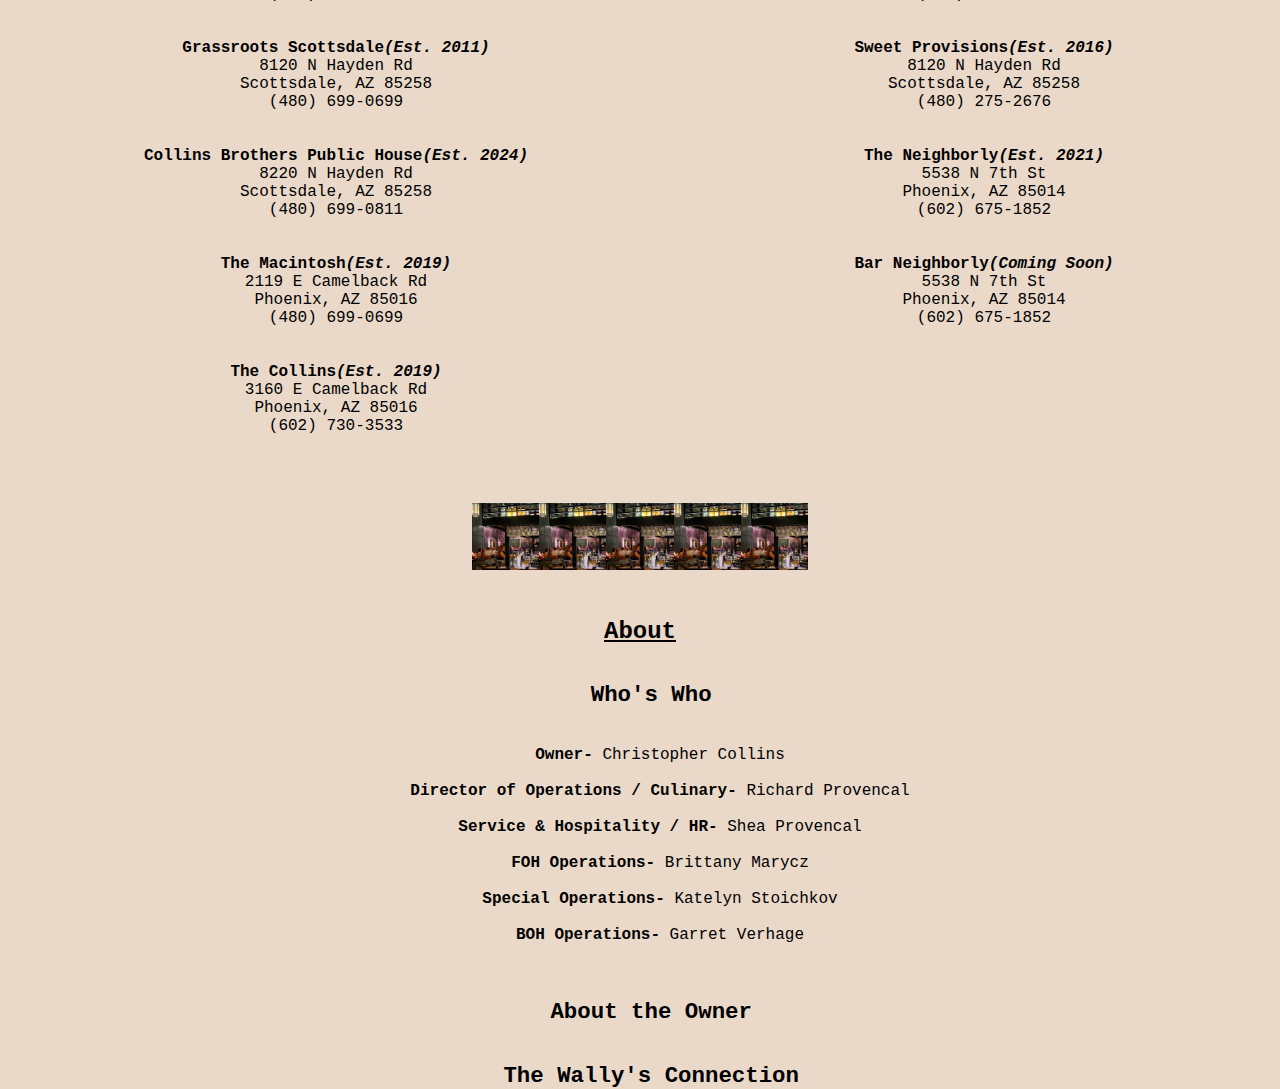
==== commit c257b97e: "Phone links" ====
--- a/index.html
+++ b/index.html
@@ -24,7 +24,7 @@
     </header>
     <main>
       <h2>A Complete Training Guide to Saint Urban</h2>
-      <div class="material-container">
+      <div class="material-container" style="position: relative; align-items: center; text-align: center;">
           <div class="section-container" id="welcome-container">
             <div class="img-container"><img src="images/Outside.jpg"><img src="images/Outside.jpg"><img src="images/Outside.jpg"><img src="images/Outside.jpg"><img src="images/Outside.jpg"></div>
             <h4>Welcome to the Family!</h4>
@@ -33,7 +33,7 @@
             <div class="section-container" id="values-container">
             <div class="img-container"><img src="images/inside3.jpg"><img src="images/inside3.jpg"><img src="images/inside3.jpg"><img src="images/inside3.jpg"><img src="images/inside3.jpg"></div>
               <h4>Core Values</h4>
-              <ul>
+              <ul style="list-style: none;">
                 <li><strong>Genuine Hospitality- </strong>We strive to take care of every guest we interact with as though they were in our own home</li><br>
                 <li><strong>Teamwork- </strong>We truly believe that teamwork makes our dream work and we can only provide guests the besst experience possible by working together</li><br>
                 <li><strong>Passion- </strong>We are passionate about what we do and why we do it; we strive to exceed expectations in food, service and hospitality with every interaction</li><br>
@@ -49,7 +49,7 @@
             <div class="img-container"><img src="images/outside2.jpg"><img src="images/outside2.jpg"><img src="images/outside2.jpg"><img src="images/outside2.jpg"><img src="images/outside2.jpg"></div>
             <h4>Restaurants</h4>  
             <div class="columns">
-                <ul>
+                <ul style="list-style: none;">
                   <li><strong>Saint Urban<em>(Est. 2024)</em></strong><br>
                     8260 N Hayden Rd<br>
                     Scottsdale, AZ 85258<br>
@@ -76,7 +76,7 @@
                     (602) 730-3533
                   </li><br><br>
                   </ul>
-                  <ul>
+                  <ul style="list-style: none;">
                   <li><strong>Wally's American Gastropub<em>(Est. 2008)</em></strong><br>
                     7704 E Doubletree Ranch Rd<br>
                     Scottsdale, AZ 85258<br>
@@ -104,7 +104,7 @@
             <div class="img-container"><img src="images/inside2.jpg"><img src="images/inside2.jpg"><img src="images/inside2.jpg"><img src="images/inside2.jpg"><img src="images/inside2.jpg"></div>
               <h4>About</h4>
                 <h5 id="about-section">Who's Who</h5>
-                <ul>
+                <ul style="list-style: none;">
                 <li><strong>Owner- </strong>Christopher Collins</li><br>
                 <li><strong>Director of Operations / Culinary- </strong>Richard Provencal</li><br>
                 <li><strong>Service & Hospitality / HR- </strong>Shea Provencal</li><br>
--- a/styles.css
+++ b/styles.css
@@ -105,9 +105,8 @@
   text-decoration: none;
   font-size: 1.2em;
   align-items: center;
-  display: flex;
-  text-align: center;
-  
+  display: block;
+  text-align: center;
 }
 
 #h4-button-description {
@@ -139,6 +138,8 @@
   font-size: 1.3em;
   font-weight: bold;
   padding-right: 0.5em;
+  color: black;
+  border: none;
 }
 
 .description {
@@ -151,6 +152,7 @@
   grid-template-columns: 1fr 1fr;
   place-items: justify;
   gap: 1em;
+  background-color: var(--beige)
 }
 
 .three-columns {
@@ -163,6 +165,24 @@
   align-items: center;
   justify-content: center;
   margin: auto;
+}
+
+.check-btn {
+  background-color: var(--maroon);
+  font-size: 0.8em;
+  margin-left: 0.4em;
+  border-radius: 20px;
+}
+
+.user-input {
+  width: 18em;
+  font-size: 0.8em;
+  border-radius: 5px;
+  padding: 0.3em;
+}
+
+.user-input:hover {
+  cursor: text;
 }
 
 @media (max-width: 1600px) {
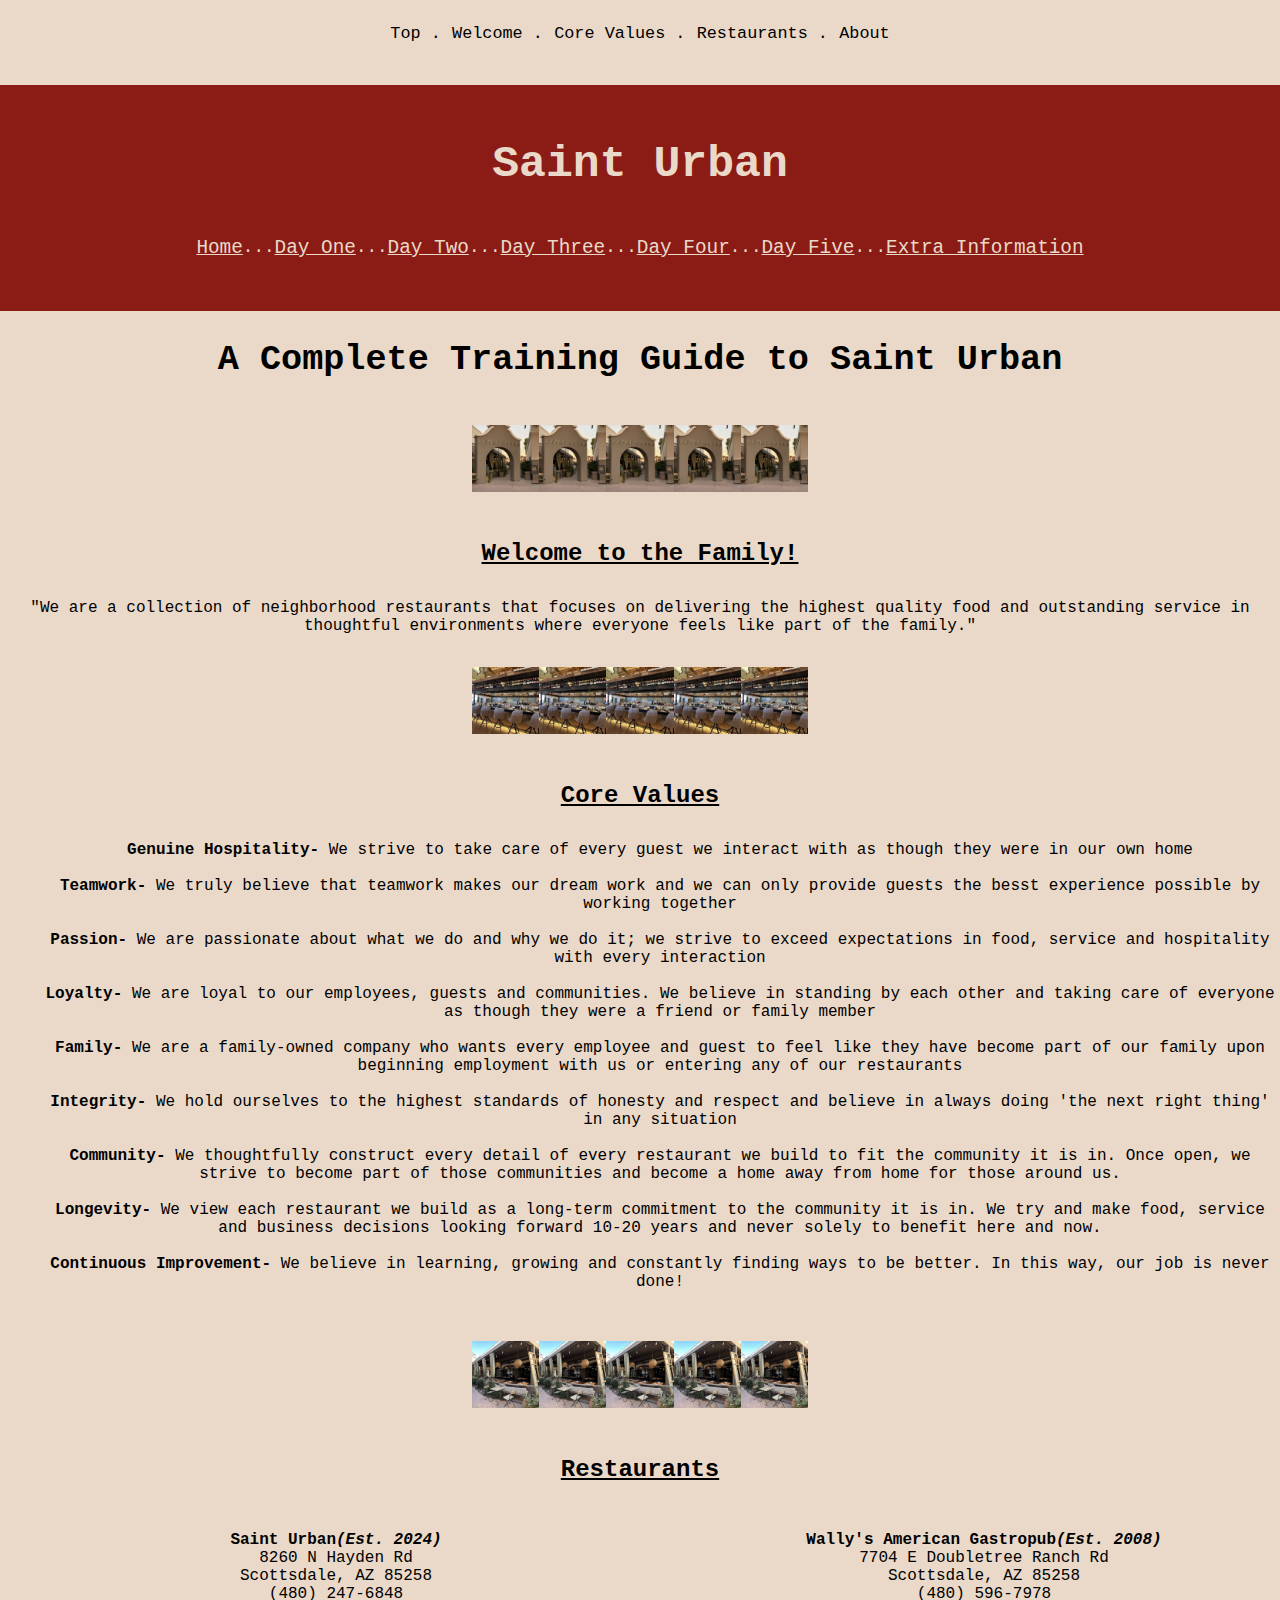
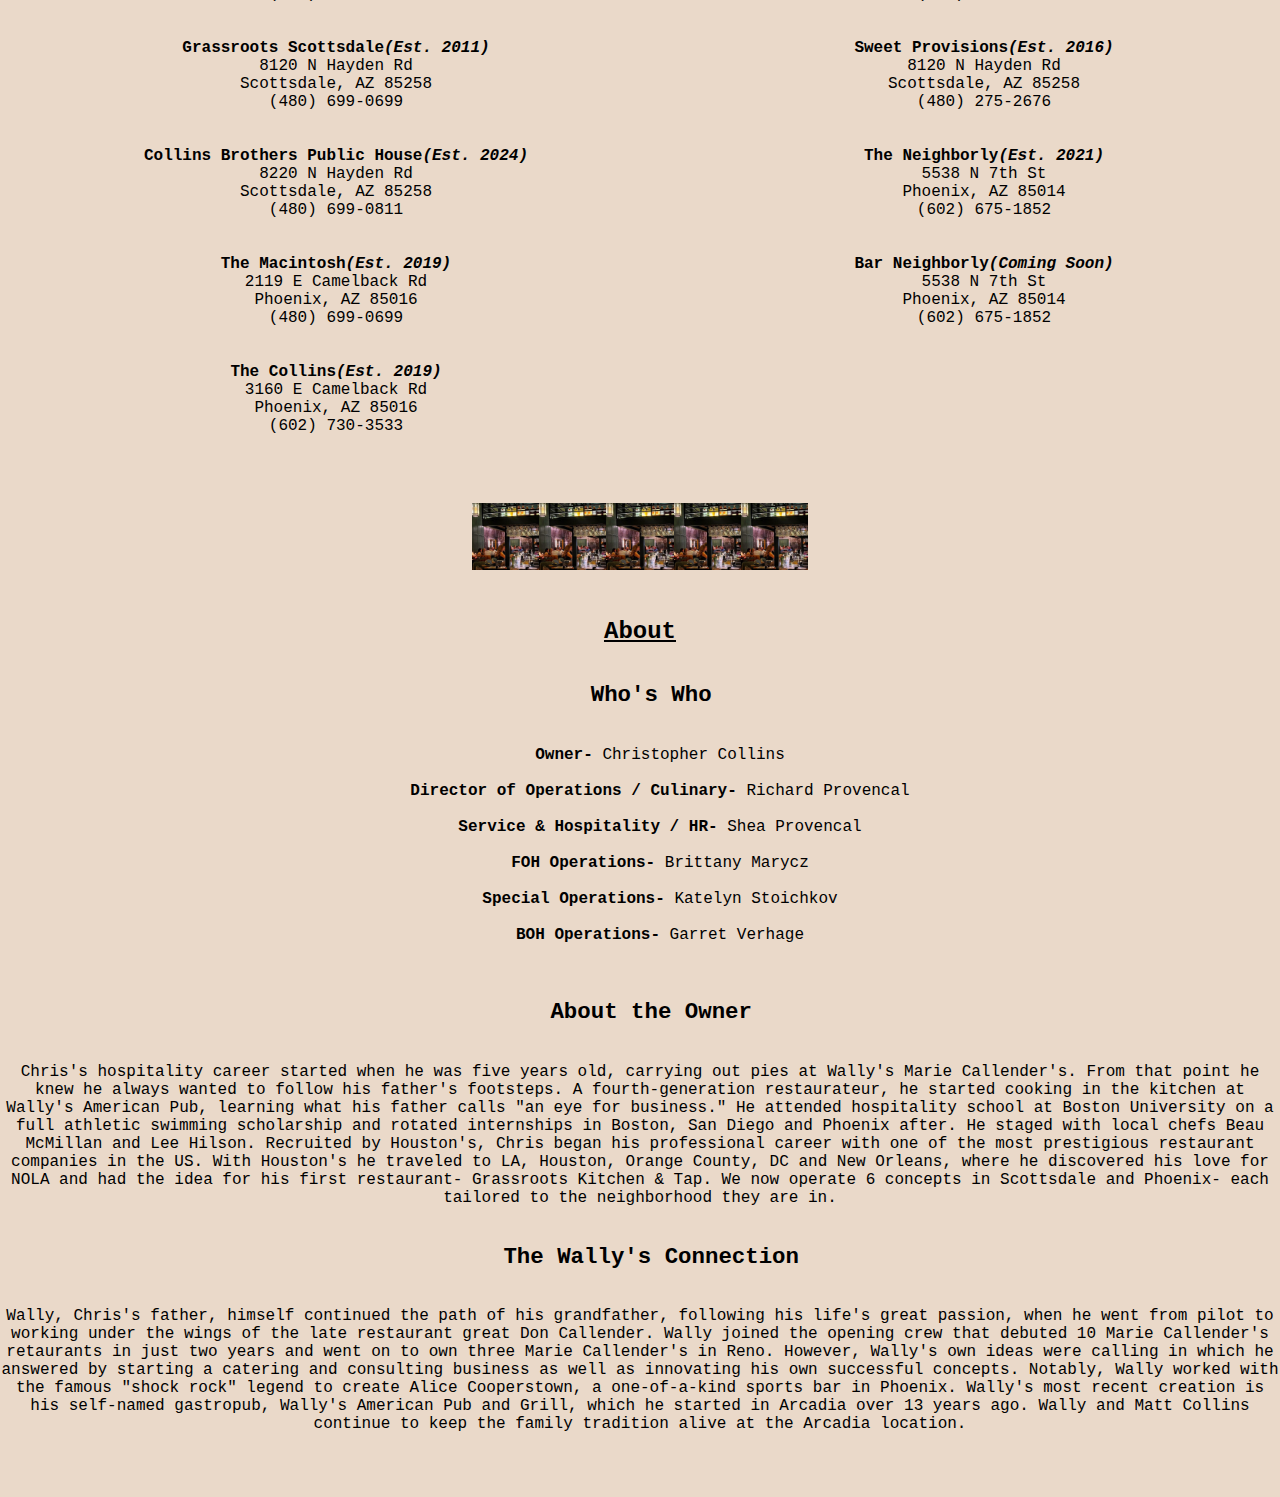
==== commit 46c73ef0: "about section" ====
--- a/index.html
+++ b/index.html
@@ -24,7 +24,7 @@
     </header>
     <main>
       <h2>A Complete Training Guide to Saint Urban</h2>
-      <div class="material-container" style="position: relative; align-items: center; text-align: center;">
+      <div class="material-container" style="align-items: center; text-align: center;">
           <div class="section-container" id="welcome-container">
             <div class="img-container"><img src="images/Outside.jpg"><img src="images/Outside.jpg"><img src="images/Outside.jpg"><img src="images/Outside.jpg"><img src="images/Outside.jpg"></div>
             <h4>Welcome to the Family!</h4>
@@ -113,9 +113,9 @@
                 <li><strong>BOH Operations- </strong>Garret Verhage</li><br>
                 </ul>
                 <h5 id="about-section">About the Owner</h5>
-                <p id="about-paragraph"></p>
+                <p id="about-paragraph">Chris's hospitality career started when he was five years old, carrying out pies at Wally's Marie Callender's. From that point he knew he always wanted to follow his father's footsteps. A fourth-generation restaurateur, he started cooking in the kitchen at Wally's American Pub, learning what his father calls "an eye for business." He attended hospitality school at Boston University on a full athletic swimming scholarship and rotated internships in Boston, San Diego and Phoenix after. He staged with local chefs Beau McMillan and Lee Hilson. Recruited by Houston's, Chris began his professional career with one of the most prestigious restaurant companies in the US. With Houston's he traveled to LA, Houston, Orange County, DC and New Orleans, where he discovered his love for NOLA and had the idea for his first restaurant- Grassroots Kitchen & Tap. We now operate 6 concepts in Scottsdale and Phoenix- each tailored to the neighborhood they are in.</p>
                 <h5 id="about-section">The Wally's Connection</h5>
-                <p id="about-paragraph"></p>
+                <p id="about-paragraph" style="padding-bottom: 4em;">Wally, Chris's father, himself continued the path of his grandfather, following his life's great passion, when he went from pilot to working under the wings of the late restaurant great Don Callender. Wally joined the opening crew that debuted 10 Marie Callender's retaurants in just two years and went on to own three Marie Callender's in Reno. However, Wally's own ideas were calling in which he answered by starting a catering and consulting business as well as innovating his own successful concepts. Notably, Wally worked with the famous "shock rock" legend to create Alice Cooperstown, a one-of-a-kind sports bar in Phoenix. Wally's most recent creation is his self-named gastropub, Wally's American Pub and Grill, which he started in Arcadia over 13 years ago. Wally and Matt Collins continue to keep the family tradition alive at the Arcadia location.</p>
             </div>
           </div>
       </div>
--- a/styles.css
+++ b/styles.css
@@ -185,6 +185,10 @@
   cursor: text;
 }
 
+.left {
+  text-align: left;
+}
+
 @media (max-width: 1600px) {
   img {
     height: 4.2em;
